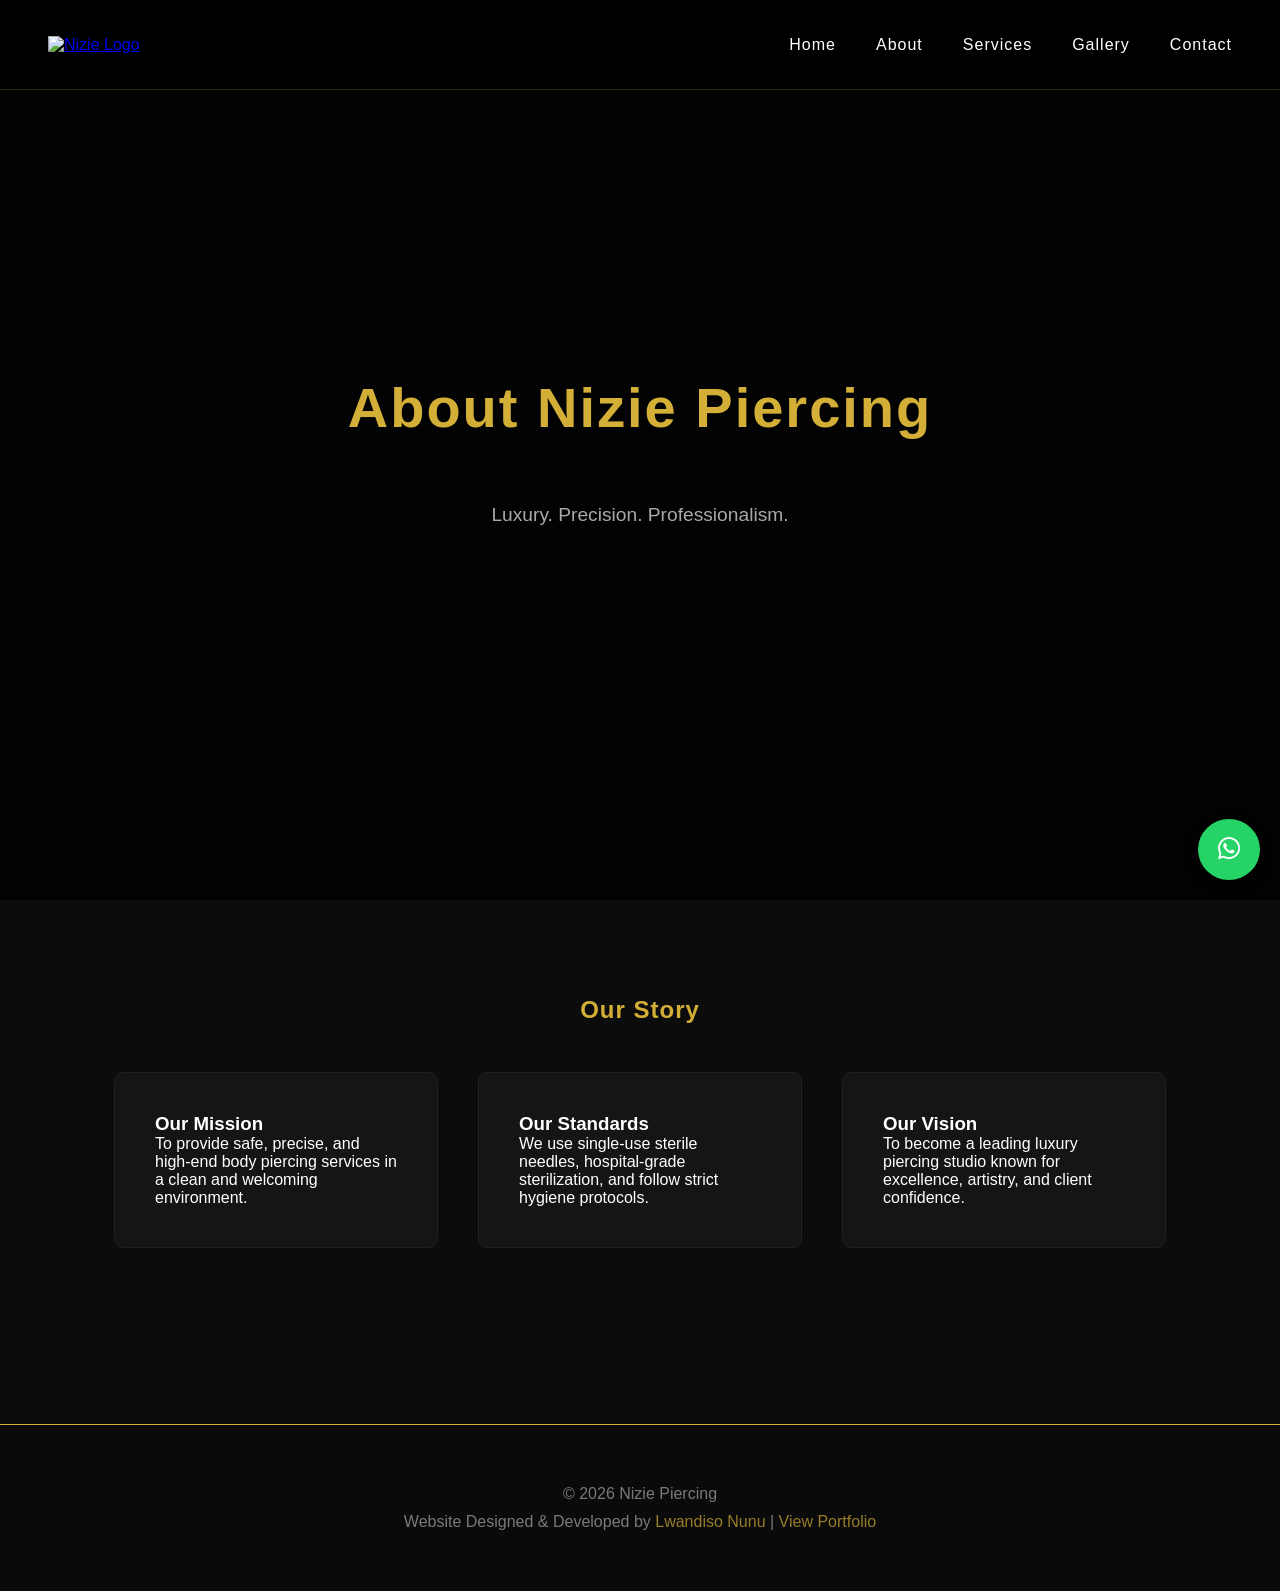
==== About.html @ 222cf8ce "Add files via upload" ====
<!DOCTYPE html>
<html>
<head>
<meta charset="UTF-8">
<meta name="viewport" content="width=device-width, initial-scale=1.0">
<title>About | Nizie Piercing</title>
<link rel="stylesheet" href="style.css">

<!-- Instagram Icon (same as Home) -->
<link rel="stylesheet" href="https://cdnjs.cloudflare.com/ajax/libs/font-awesome/6.5.0/css/all.min.css">
</head>

<body>

<nav>
  <div class="logo">
    <a href="index.html">
      <img src="Assets/logo.png" alt="Nizie Logo">
    </a>
  </div>

  <div class="menu-toggle" onclick="toggleMenu()">☰</div>

  <ul id="nav-links">
    <li><a href="index.html">Home</a></li>
    <li><a href="About.html">About</a></li>
    <li><a href="Services.html">Services</a></li>
    <li><a href="Gallery.html">Gallery</a></li>
    <li><a href="Contact.html">Contact</a></li>
  </ul>
</nav>

<!-- Hero Section (same layout style as Home) -->
<div class="hero" style="background: linear-gradient(rgba(0,0,0,0.8), rgba(0,0,0,0.8)),
url('Assets/hero.png') center/cover no-repeat;">
  <h2>About Nizie Piercing</h2>
  <p>Luxury. Precision. Professionalism.</p>
</div>

<!-- About Content Section -->
<section>
  <h2>Our Story</h2>

  <div class="grid">
    <div class="card">
      <h3>Our Mission</h3>
      <p>
        To provide safe, precise, and high-end body piercing services in a clean
        and welcoming environment.
      </p>
    </div>

    <div class="card">
      <h3>Our Standards</h3>
      <p>
        We use single-use sterile needles, hospital-grade sterilization, and
        follow strict hygiene protocols.
      </p>
    </div>

    <div class="card">
      <h3>Our Vision</h3>
      <p>
        To become a leading luxury piercing studio known for excellence,
        artistry, and client confidence.
      </p>
    </div>
  </div>
</section>

<footer class="premium-footer">

<p>© 2026 Nizie Piercing</p>

<p class="developer-credit">
    Website Designed & Developed by
    <a href="https://nunu-dev.netlify.app/" target="_blank" rel="noopener noreferrer">
        Lwandiso Nunu
    </a>
    |
    <a href="https://nunu-dev.netlify.app/" target="_blank" rel="noopener noreferrer">
        View Portfolio
    </a>
</p>

</footer>   

<a href="https://wa.me/27680266883" class="whatsapp-float" target="_blank">
  <i class="fab fa-whatsapp"></i>
</a>

<script>
function toggleMenu(){
  document.getElementById("nav-links").classList.toggle("active");
}

/* Navbar scroll effect (same as Home) */
window.addEventListener("scroll", function(){
  const nav = document.querySelector("nav");
  nav.classList.toggle("scrolled", window.scrollY > 50);
});
</script>

</body>
</html>
---- style.css ----
:root {
  --black: #0c0c0c;
  --dark: #151515;
  --gold: #d4af37;
  --light-gold: #f5e6b3;
  --white: #ffffff;
  --gray: #aaaaaa;
}

* {
  margin: 0;
  padding: 0;
  box-sizing: border-box;
  font-family: "Segoe UI", sans-serif;
  scroll-behavior: smooth;
}

body {
  background-color: var(--black);
  color: var(--white);
}

/* ================= NAVBAR ================= */

nav {
  background: rgba(0,0,0,0.95);
  height: 90px;
  padding: 0 3rem;
  display: flex;
  justify-content: space-between;
  align-items: center;
  position: fixed;
  width: 100%;
  top: 0;
  z-index: 1000;
  transition: all 0.4s ease;
  border-bottom: 1px solid rgba(212,175,55,0.2);
}

/* Shrink effect */
nav.scrolled {
  height: 65px;
  background: #000;
  border-bottom: 1px solid var(--gold);
}

/* Logo */
.logo img {
  width: 160px;
  height: auto;
  transition: all 0.4s ease;
}

nav.scrolled .logo img {
  height: 45px;
}

/* Navigation Links */
nav ul {
  list-style: none;
  display: flex;
  gap: 2.5rem;
}

nav ul li a {
  position: relative;
  text-decoration: none;
  color: var(--white);
  font-weight: 500;
  letter-spacing: 1px;
  padding-bottom: 5px;
}

/* Animated gold underline */
nav ul li a::after {
  content: "";
  position: absolute;
  left: 0;
  bottom: 0;
  width: 0%;
  height: 2px;
  background: var(--gold);
  transition: width 0.3s ease;
}

nav ul li a:hover::after {
  width: 100%;
}

nav ul li a:hover {
  color: var(--gold);
}

/* Hamburger */
.menu-toggle {
  display: none;
  font-size: 2rem;
  color: var(--gold);
  cursor: pointer;
}

/* ================= HERO ================= */

.hero {
  height: 100vh;
  background: linear-gradient(rgba(0,0,0,0.7), rgba(0,0,0,0.7)),
  url("Assets/nizie2.jpg") center/cover no-repeat;
  display: flex;
  justify-content: center;
  align-items: center;
  text-align: center;
  flex-direction: column;
  padding: 1rem;
}

.hero h2 {
  font-size: 3.5rem;
  color: var(--gold);
  letter-spacing: 2px;
}

.hero p {
  margin-top: 1rem;
  color: var(--gray);
  font-size: 1.2rem;
}

.btn {
  margin-top: 2rem;
  padding: 1rem 2.5rem;
  background: var(--gold);
  color: #000;
  text-decoration: none;
  font-weight: bold;
  border-radius: 30px;
  transition: 0.3s;
}

.btn:hover {
  background: var(--light-gold);
}

/* ================= SECTIONS ================= */

section {
  max-width: 1100px;
  margin: auto;
  padding: 6rem 1.5rem;
}

h2 {
  text-align: center;
  color: var(--gold);
  margin-bottom: 3rem;
  letter-spacing: 1px;
}

/* Default grid for other pages */
.grid {
  display: grid;
  grid-template-columns: repeat(auto-fit, minmax(250px,1fr));
  gap: 2.5rem;
}

/* Masonry gallery only */
.gallery-grid{
column-count:3;
column-gap:1.5rem;
margin-top:1.5rem;
}

@media(max-width:900px){
.gallery-grid{
column-count:2;
}
}

@media(max-width:500px){
.gallery-grid{
column-count:1;
}
}

.card {
  background: var(--dark);
  padding: 2.5rem;
  border-radius: 10px;
  border: 1px solid #222;
  transition: 0.4s ease;
}

.card:hover {
  border-color: var(--gold);
  transform: translateY(-8px);
}

/* ================= FOOTER ================= */

footer {
  text-align: center;
  padding: 2.5rem;
  background: #000;
  color: var(--gray);
  border-top: 1px solid rgba(212,175,55,0.2);
}

/* ================= FLOATING WHATSAPP ================= */

.whatsapp-float {
  position: fixed;
  bottom: 20px;
  right: 20px;
  background: #25D366;
  color: #fff;
  padding: 16px 20px;
  border-radius: 50%;
  font-size: 1.6rem;
  box-shadow: 0 4px 15px rgba(0,0,0,0.4);
  z-index: 1000;
}

/* ================= MOBILE ================= */

@media(max-width: 768px){

  nav {
    justify-content: center;
    padding: 0 1.5rem;
  }

  .logo {
    position: absolute;
    left: 50%;
    transform: translateX(-50%);
  }

  nav ul {
    position: absolute;
    top: 90px;
    right: 0;
    background: #000;
    flex-direction: column;
    width: 220px;
    display: none;
    padding: 2rem;
    gap: 1.5rem;
  }

  nav ul.active {
    display: flex;
  }

  .menu-toggle {
    display: block;
    position: absolute;
    right: 20px;
  }

  .hero h2 {
    font-size: 2.2rem;
  }

}

.premium-footer {
  background: #0a0a0a;
  border-top: 1px solid var(--gold);
  padding: 50px 20px;
  text-align: center;
  margin-top: 80px;
}

.premium-footer p {
  opacity: 0.7;
  margin: 10px 0;
}

.premium-footer a {
  color: var(--gold);
  text-decoration: none;
  font-weight: 500;
  transition: all 0.3s ease;
}

.premium-footer a:hover {
  text-shadow: 0 0 10px rgba(212,175,55,0.6);
}

/* FILTER BUTTONS */

.gallery-filters{
text-align:center;
margin-bottom:30px;
}

.filter-btn{
background:#151515;
color:white;
border:1px solid #333;
padding:10px 18px;
margin:6px;
border-radius:30px;
cursor:pointer;
transition:all 0.3s ease;
}

.filter-btn:hover{
background:var(--gold);
color:black;
}

.filter-btn.active{
background:var(--gold);
color:black;
}


.gallery-grid img{
width:100%;
margin-bottom:1.5rem;
border-radius:12px;
border:1px solid #222;
cursor:pointer;
opacity:0;
transform:scale(0.95);
transition:opacity 0.6s ease,
transform 0.6s ease,
box-shadow 0.35s ease;
}

.gallery-grid img.loaded{
opacity:1;
transform:scale(1);
}

.gallery-grid img:hover{
transform:scale(1.05);
box-shadow:0 12px 30px rgba(0,0,0,0.7);
}

/* Typing text responsive */
#typing-text {
  display: inline-block;
  white-space: normal; /* allow wrapping */
  max-width: 90vw; /* never overflow screen */
  font-weight: 600;
  letter-spacing: 1.5px;
  color: var(--gold);
  text-shadow: 0 0 10px rgba(212,175,55,0.7);
  border-right: 2px solid var(--gold);
  animation: blink-cursor 0.8s steps(44) infinite normal;
  opacity: 0;
  transition: opacity 0.5s ease-in;
  word-wrap: break-word; 
  font-size: clamp(1.5rem, 6vw, 3rem); 
  line-height: 1.2;
  text-align: center;
}

.hero-content {
  max-width: 95%;
  padding: 0 1rem;
}

@keyframes blink-cursor {
  0%, 50% { border-color: var(--gold); }
  51%, 100% { border-color: transparent; }
}

@media(max-width:768px){
  #typing-text {
    border-right: 1.5px solid var(--gold);
  }
}
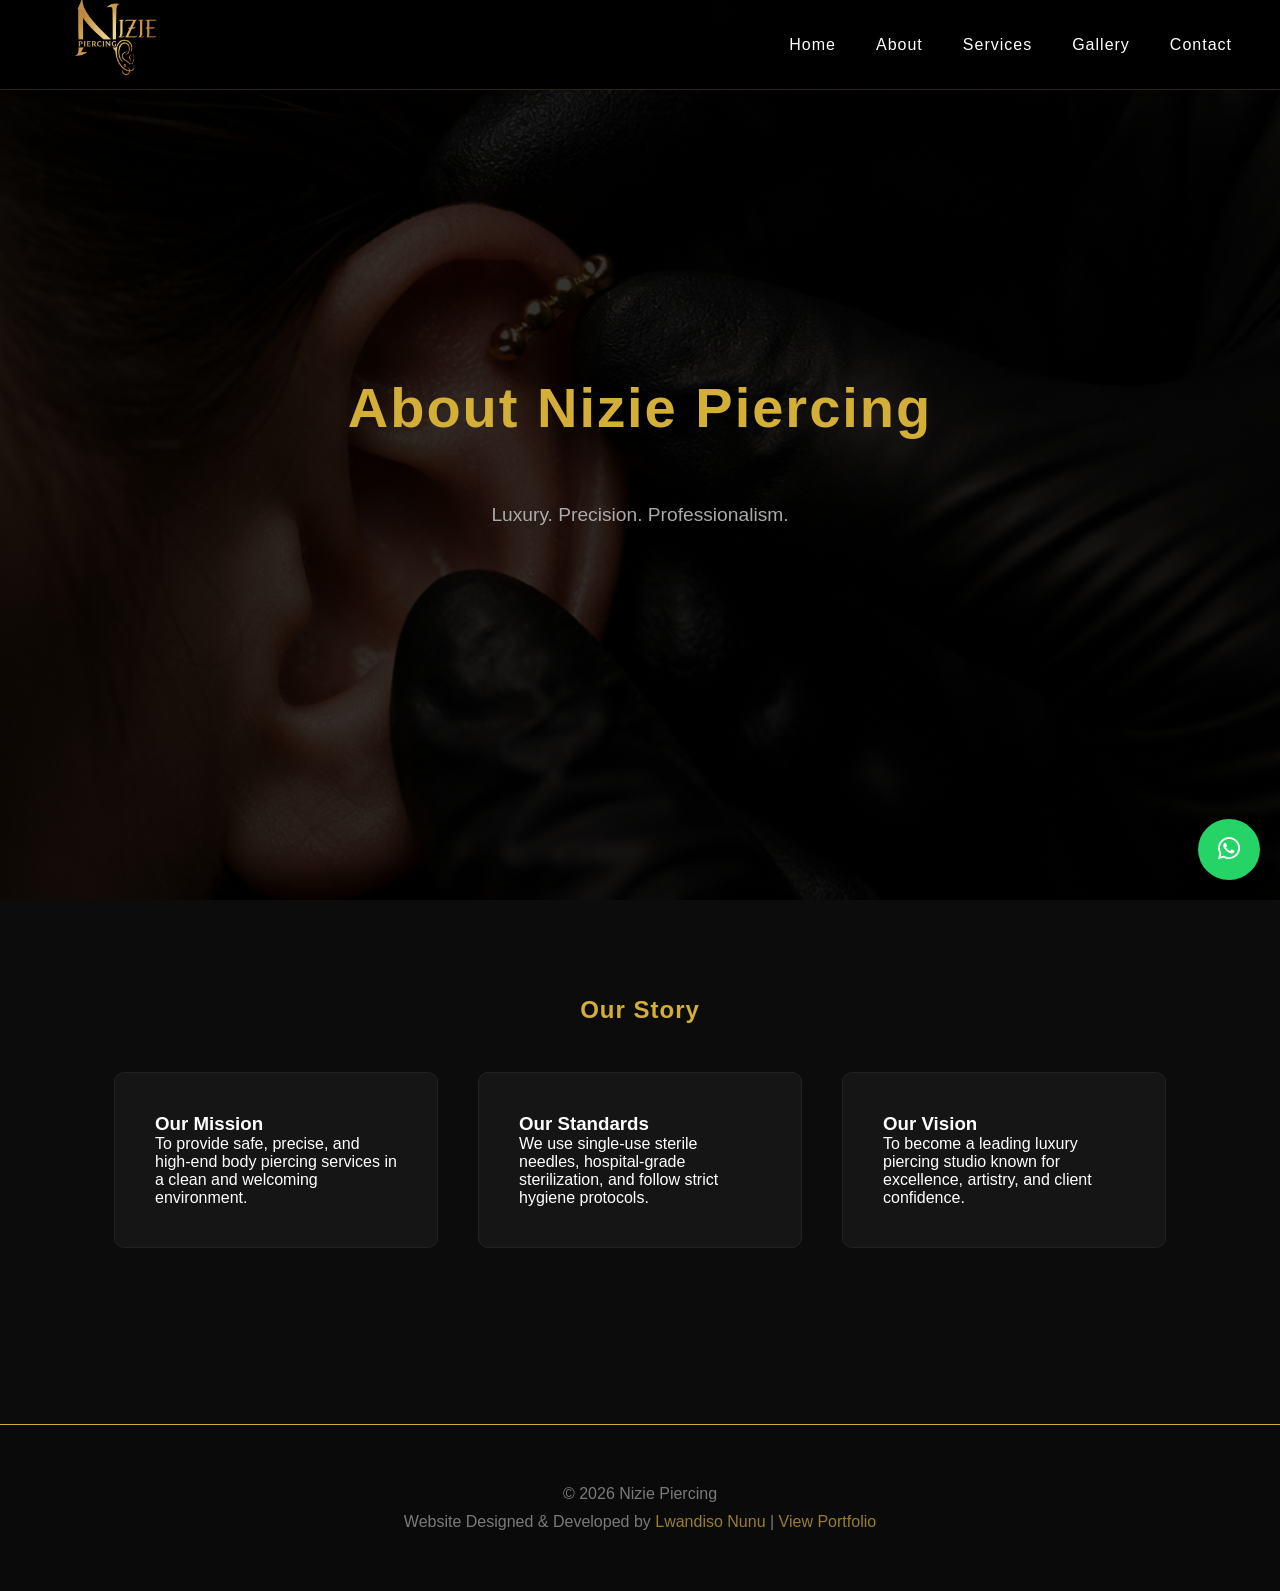
==== commit fd89efc9: "Add files via upload" ====
--- a/About.html
+++ b/About.html
@@ -15,7 +15,7 @@
 <nav>
   <div class="logo">
     <a href="index.html">
-      <img src="Assets/logo.png" alt="Nizie Logo">
+      <img src="assets/logo.png" alt="Nizie Logo">
     </a>
   </div>
 
@@ -32,7 +32,7 @@
 
 <!-- Hero Section (same layout style as Home) -->
 <div class="hero" style="background: linear-gradient(rgba(0,0,0,0.8), rgba(0,0,0,0.8)),
-url('Assets/hero.png') center/cover no-repeat;">
+url('assets/hero.png') center/cover no-repeat;">
   <h2>About Nizie Piercing</h2>
   <p>Luxury. Precision. Professionalism.</p>
 </div>
--- a/style.css
+++ b/style.css
@@ -104,7 +104,7 @@
 .hero {
   height: 100vh;
   background: linear-gradient(rgba(0,0,0,0.7), rgba(0,0,0,0.7)),
-  url("Assets/nizie2.jpg") center/cover no-repeat;
+  url("assets/nizie2.jpg") center/cover no-repeat;
   display: flex;
   justify-content: center;
   align-items: center;
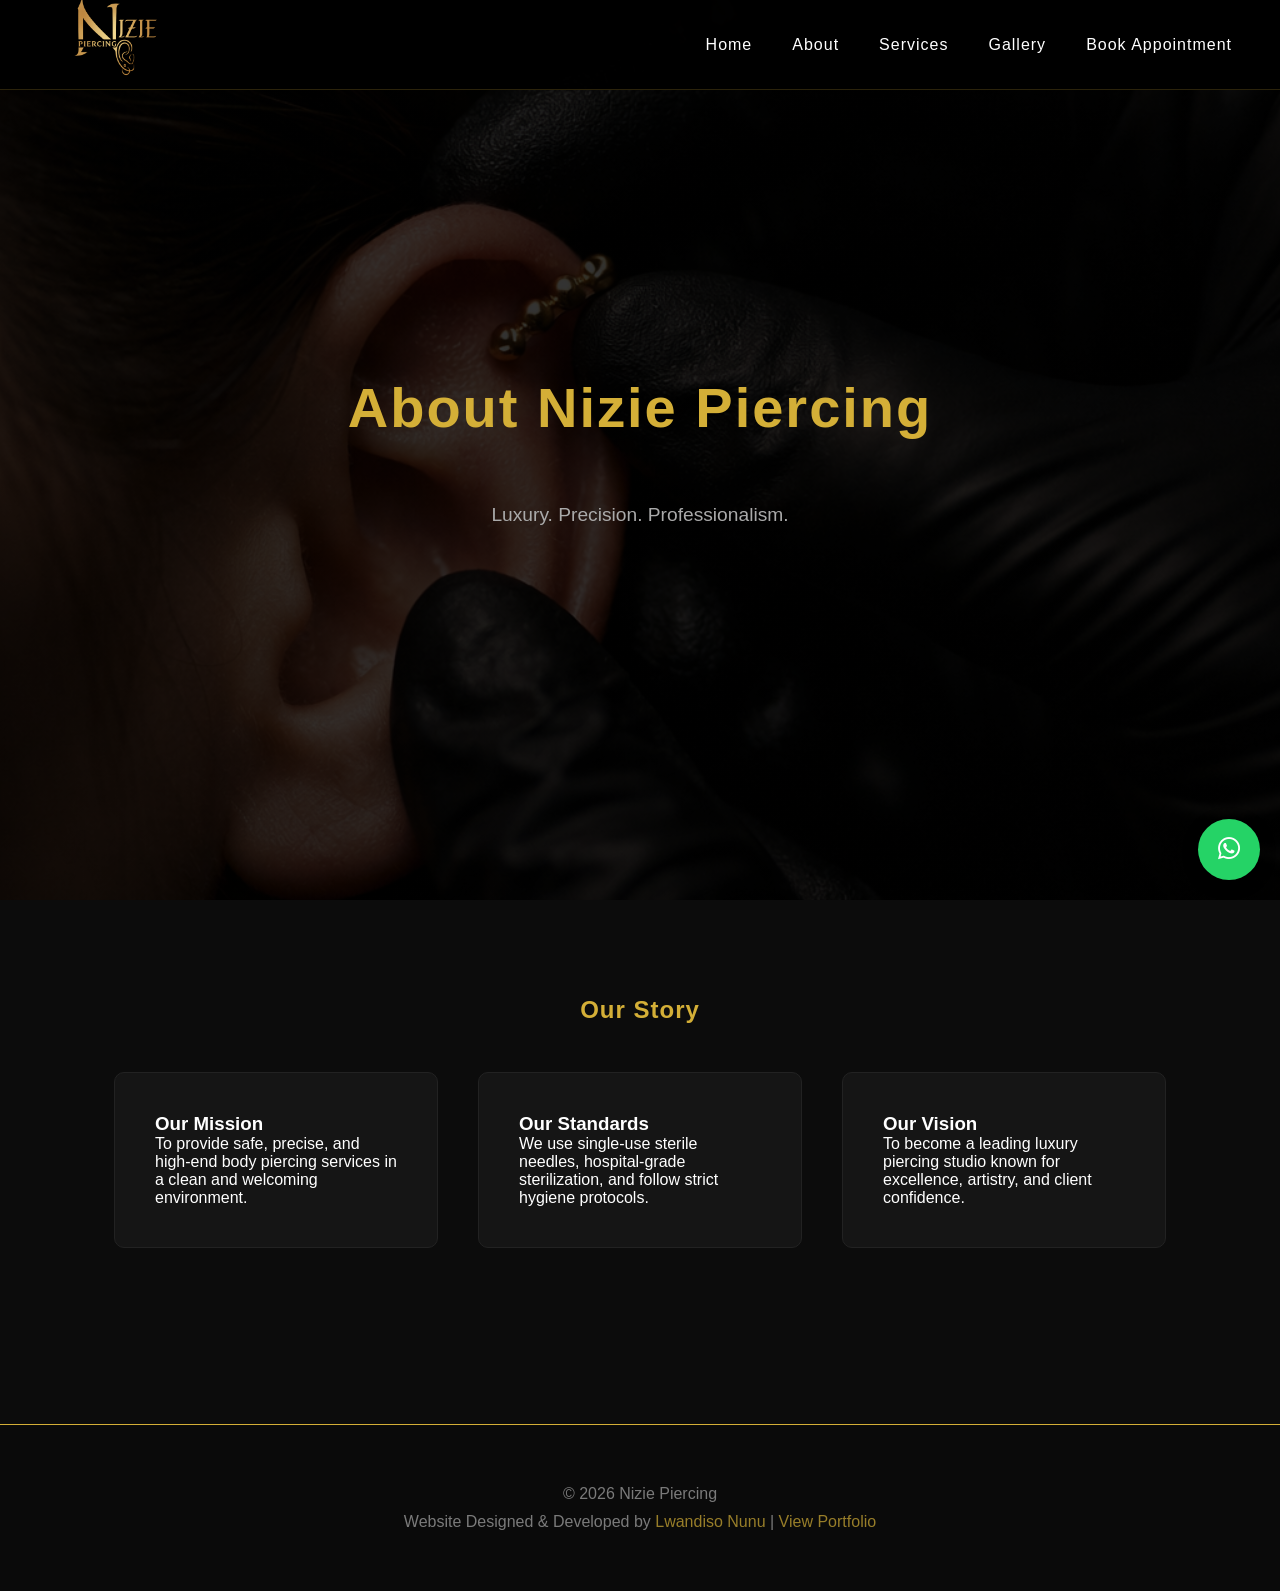
==== commit fde935db: "Add files via upload" ====
--- a/About.html
+++ b/About.html
@@ -4,9 +4,21 @@
 <meta charset="UTF-8">
 <meta name="viewport" content="width=device-width, initial-scale=1.0">
 <title>About | Nizie Piercing</title>
+<meta name="description" content="Nizie Piercing is a luxury piercing studio offering professional body piercing, jewelry, and safe hygienic procedures.">
+<meta name="keywords" content="piercing studio, body piercing, ear piercing, luxury piercing studio, professional piercer">
+<meta name="author" content="Lwandiso Nunu">
+
+<meta name="developer" content="Developed by Lwandiso Nunu">
+
+<link rel="icon" type="image/png" href="logo.png">
+
+<meta property="og:title" content="Nizie Piercing | Ultra Luxury Studio">
+<meta property="og:description" content="Luxury body piercing studio offering safe professional piercings.">
+<meta property="og:image" content="logo.png">
+<meta property="og:type" content="website">
+
 <link rel="stylesheet" href="style.css">
 
-<!-- Instagram Icon (same as Home) -->
 <link rel="stylesheet" href="https://cdnjs.cloudflare.com/ajax/libs/font-awesome/6.5.0/css/all.min.css">
 </head>
 
@@ -26,18 +38,16 @@
     <li><a href="About.html">About</a></li>
     <li><a href="Services.html">Services</a></li>
     <li><a href="Gallery.html">Gallery</a></li>
-    <li><a href="Contact.html">Contact</a></li>
+    <li><a href="BookAppointment.html">Book Appointment</a></li>
   </ul>
 </nav>
 
-<!-- Hero Section (same layout style as Home) -->
 <div class="hero" style="background: linear-gradient(rgba(0,0,0,0.8), rgba(0,0,0,0.8)),
 url('assets/hero.png') center/cover no-repeat;">
   <h2>About Nizie Piercing</h2>
   <p>Luxury. Precision. Professionalism.</p>
 </div>
 
-<!-- About Content Section -->
 <section>
   <h2>Our Story</h2>
 
@@ -94,7 +104,6 @@
   document.getElementById("nav-links").classList.toggle("active");
 }
 
-/* Navbar scroll effect (same as Home) */
 window.addEventListener("scroll", function(){
   const nav = document.querySelector("nav");
   nav.classList.toggle("scrolled", window.scrollY > 50);
--- a/style.css
+++ b/style.css
@@ -19,8 +19,6 @@
   background-color: var(--black);
   color: var(--white);
 }
-
-/* ================= NAVBAR ================= */
 
 nav {
   background: rgba(0,0,0,0.95);
@@ -37,14 +35,12 @@
   border-bottom: 1px solid rgba(212,175,55,0.2);
 }
 
-/* Shrink effect */
 nav.scrolled {
   height: 65px;
   background: #000;
   border-bottom: 1px solid var(--gold);
 }
 
-/* Logo */
 .logo img {
   width: 160px;
   height: auto;
@@ -55,7 +51,6 @@
   height: 45px;
 }
 
-/* Navigation Links */
 nav ul {
   list-style: none;
   display: flex;
@@ -71,7 +66,6 @@
   padding-bottom: 5px;
 }
 
-/* Animated gold underline */
 nav ul li a::after {
   content: "";
   position: absolute;
@@ -91,15 +85,12 @@
   color: var(--gold);
 }
 
-/* Hamburger */
 .menu-toggle {
   display: none;
   font-size: 2rem;
   color: var(--gold);
   cursor: pointer;
 }
-
-/* ================= HERO ================= */
 
 .hero {
   height: 100vh;
@@ -123,6 +114,12 @@
   margin-top: 1rem;
   color: var(--gray);
   font-size: 1.2rem;
+}
+
+.hero .btn{
+  display: inline-block;
+  max-width: 90vw;
+  text-align: center;
 }
 
 .btn {
@@ -134,13 +131,12 @@
   font-weight: bold;
   border-radius: 30px;
   transition: 0.3s;
+   white-space: nowrap;
 }
 
 .btn:hover {
   background: var(--light-gold);
 }
-
-/* ================= SECTIONS ================= */
 
 section {
   max-width: 1100px;
@@ -155,14 +151,12 @@
   letter-spacing: 1px;
 }
 
-/* Default grid for other pages */
 .grid {
   display: grid;
   grid-template-columns: repeat(auto-fit, minmax(250px,1fr));
   gap: 2.5rem;
 }
 
-/* Masonry gallery only */
 .gallery-grid{
 column-count:3;
 column-gap:1.5rem;
@@ -194,8 +188,6 @@
   transform: translateY(-8px);
 }
 
-/* ================= FOOTER ================= */
-
 footer {
   text-align: center;
   padding: 2.5rem;
@@ -203,8 +195,6 @@
   color: var(--gray);
   border-top: 1px solid rgba(212,175,55,0.2);
 }
-
-/* ================= FLOATING WHATSAPP ================= */
 
 .whatsapp-float {
   position: fixed;
@@ -219,8 +209,6 @@
   z-index: 1000;
 }
 
-/* ================= MOBILE ================= */
-
 @media(max-width: 768px){
 
   nav {
@@ -286,8 +274,6 @@
   text-shadow: 0 0 10px rgba(212,175,55,0.6);
 }
 
-/* FILTER BUTTONS */
-
 .gallery-filters{
 text-align:center;
 margin-bottom:30px;
@@ -313,7 +299,6 @@
 background:var(--gold);
 color:black;
 }
-
 
 .gallery-grid img{
 width:100%;
@@ -338,25 +323,21 @@
 box-shadow:0 12px 30px rgba(0,0,0,0.7);
 }
 
-/* Typing text responsive */
 #typing-text {
   display: inline-block;
-  white-space: normal; /* allow wrapping */
-  max-width: 90vw; /* never overflow screen */
+  white-space: pre-line;
+  max-width: 90vw;
   font-weight: 600;
-  letter-spacing: 1.5px;
-  color: var(--gold);
-  text-shadow: 0 0 10px rgba(212,175,55,0.7);
+  letter-spacing: 2px;
+  color: var(--gold);
+  text-shadow: 0 0 12px rgba(212,175,55,0.6);
   border-right: 2px solid var(--gold);
-  animation: blink-cursor 0.8s steps(44) infinite normal;
+  animation: blink-cursor 1s infinite;
+  font-size: clamp(1.5rem, 5vw, 3.2rem);
+  line-height: 1.35;
   opacity: 0;
-  transition: opacity 0.5s ease-in;
-  word-wrap: break-word; 
-  font-size: clamp(1.5rem, 6vw, 3rem); 
-  line-height: 1.2;
-  text-align: center;
-}
-
+  transition: opacity 0.6s ease;
+}
 .hero-content {
   max-width: 95%;
   padding: 0 1rem;
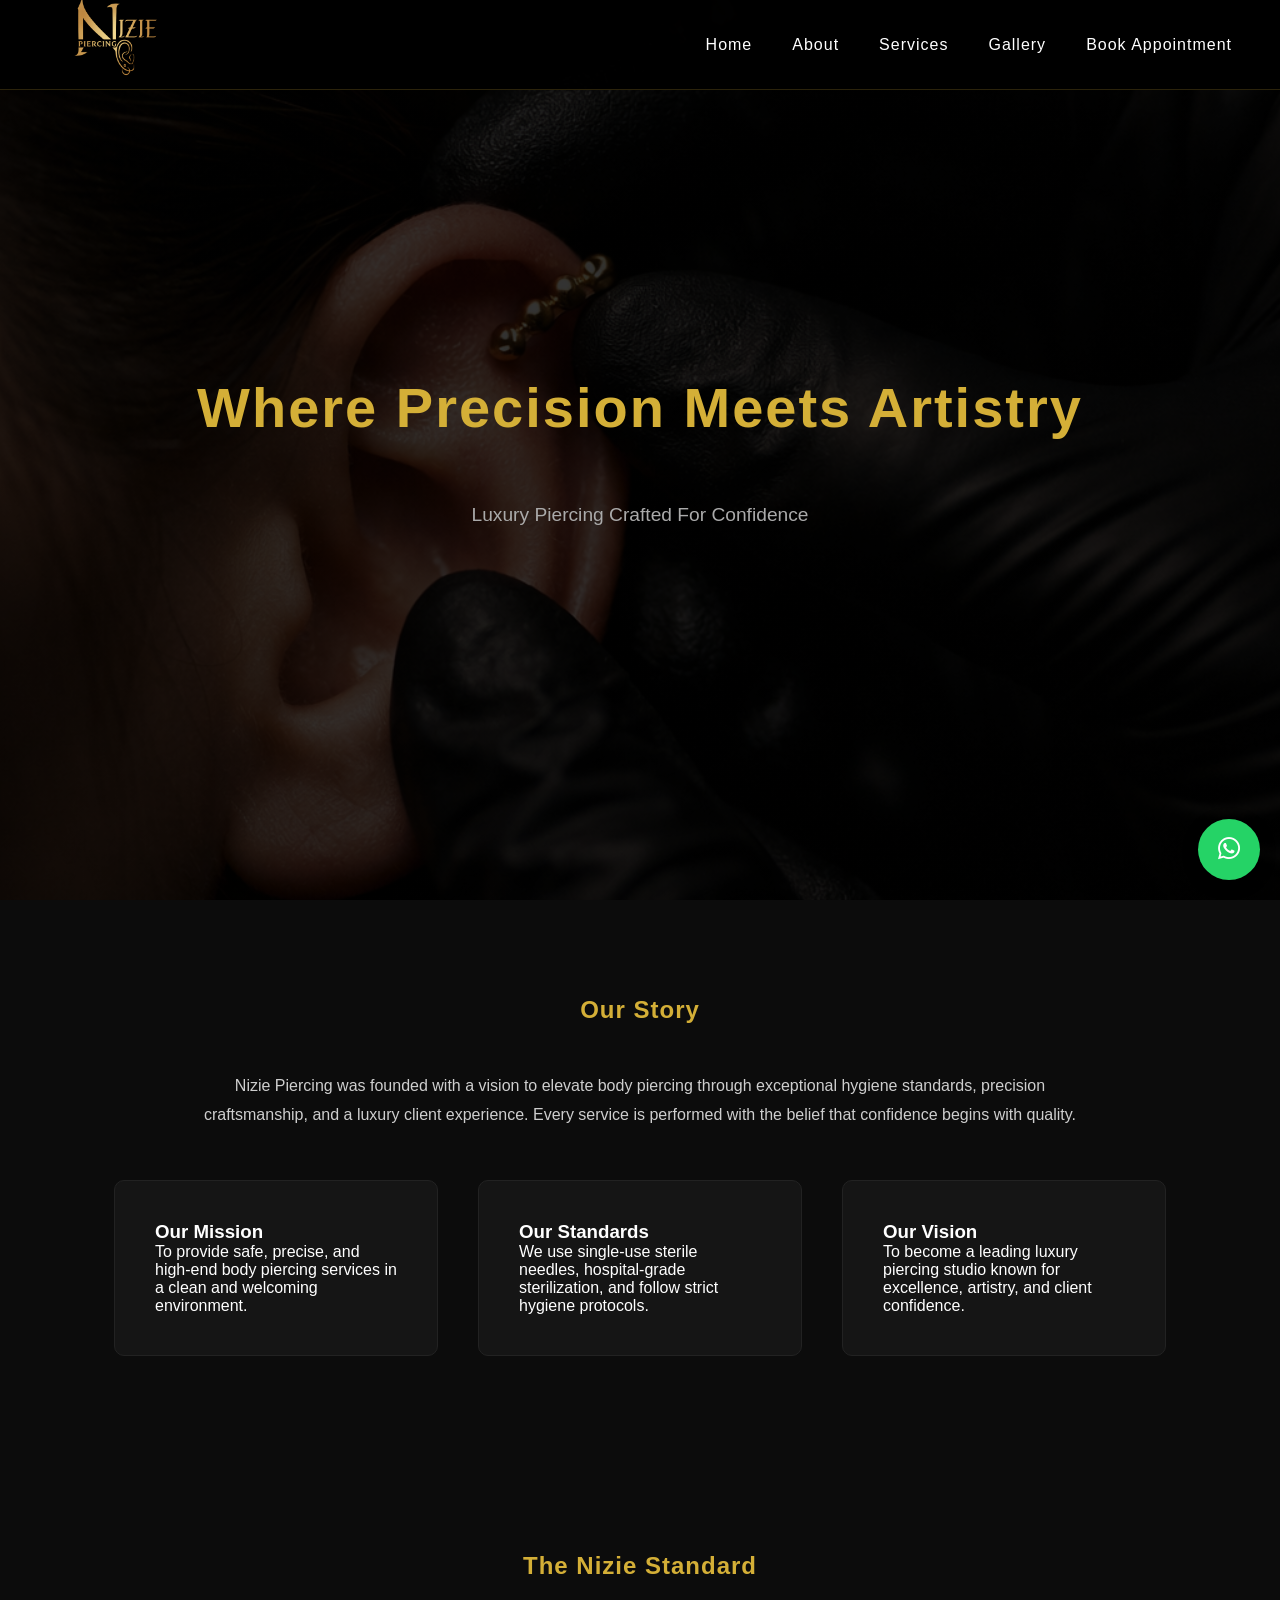
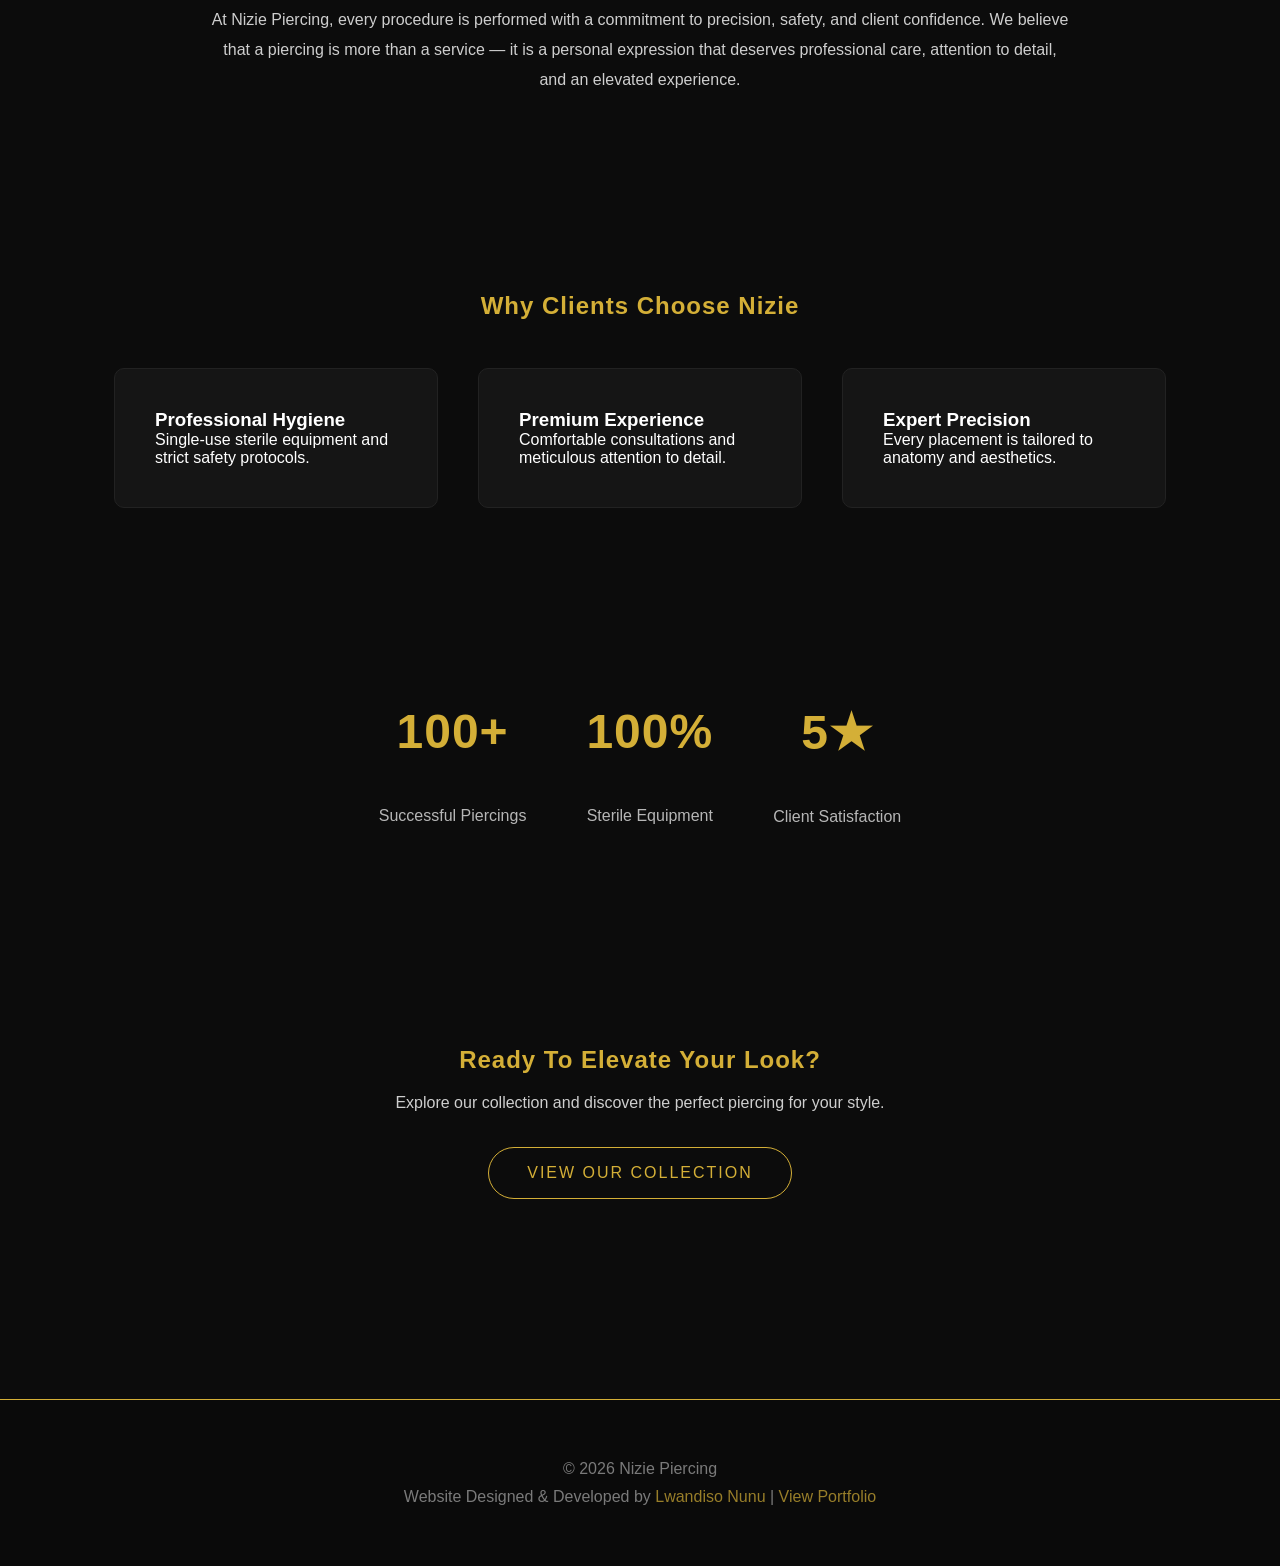
==== commit ac221950: "Add files via upload" ====
--- a/About.html
+++ b/About.html
@@ -20,6 +20,90 @@
 <link rel="stylesheet" href="style.css">
 
 <link rel="stylesheet" href="https://cdnjs.cloudflare.com/ajax/libs/font-awesome/6.5.0/css/all.min.css">
+
+<style>
+.section-intro{
+    max-width:900px;
+    margin:0 auto 50px;
+    text-align:center;
+    opacity:.8;
+    line-height:1.8;
+}
+
+.signature{
+    text-align:center;
+    max-width:900px;
+    margin:auto;
+    padding:100px 20px;
+}
+
+.signature h2{
+    margin-bottom:25px;
+}
+
+.signature p{
+    line-height:1.9;
+    opacity:.8;
+}
+
+.stats{
+    display:flex;
+    justify-content:center;
+    gap:60px;
+    text-align:center;
+    padding:100px 20px;
+}
+
+.stat h2{
+    color:var(--gold);
+    font-size:3rem;
+}
+
+.stat p{
+    opacity:.7;
+}
+
+.about-cta{
+    text-align:center;
+    padding:120px 20px;
+}
+
+.about-cta h2{
+    margin-bottom:20px;
+}
+
+.about-cta p{
+    opacity:.8;
+    margin-bottom:35px;
+}
+
+.collection-btn{
+    display:inline-block;
+    padding:16px 38px;
+    border:1px solid var(--gold);
+    border-radius:50px;
+    color:var(--gold);
+    text-decoration:none;
+    letter-spacing:2px;
+    text-transform:uppercase;
+    transition:.35s;
+}
+
+.collection-btn:hover{
+    background:var(--gold);
+    color:black;
+}
+
+@media(max-width:768px){
+
+    .stats{
+        flex-direction:column;
+        gap:30px;
+    }
+
+}
+
+</style>
 </head>
 
 <body>
@@ -44,14 +128,23 @@
 
 <div class="hero" style="background: linear-gradient(rgba(0,0,0,0.8), rgba(0,0,0,0.8)),
 url('assets/hero.png') center/cover no-repeat;">
-  <h2>About Nizie Piercing</h2>
-  <p>Luxury. Precision. Professionalism.</p>
+  <h2>Where Precision Meets Artistry</h2>
+  <p>Luxury Piercing Crafted For Confidence</p>
 </div>
 
 <section>
+
   <h2>Our Story</h2>
 
+  <p class="section-intro">
+    Nizie Piercing was founded with a vision to elevate body piercing through
+    exceptional hygiene standards, precision craftsmanship, and a luxury client
+    experience. Every service is performed with the belief that confidence
+    begins with quality.
+  </p>
+
   <div class="grid">
+
     <div class="card">
       <h3>Our Mission</h3>
       <p>
@@ -75,7 +168,86 @@
         artistry, and client confidence.
       </p>
     </div>
-  </div>
+
+  </div>
+
+</section>
+
+<section class="signature">
+
+  <h2>The Nizie Standard</h2>
+
+  <p>
+    At Nizie Piercing, every procedure is performed with a commitment to
+    precision, safety, and client confidence. We believe that a piercing
+    is more than a service — it is a personal expression that deserves
+    professional care, attention to detail, and an elevated experience.
+  </p>
+
+</section>
+
+<section>
+
+  <h2>Why Clients Choose Nizie</h2>
+
+  <div class="grid">
+
+    <div class="card">
+      <h3>Professional Hygiene</h3>
+      <p>
+        Single-use sterile equipment and strict safety protocols.
+      </p>
+    </div>
+
+    <div class="card">
+      <h3>Premium Experience</h3>
+      <p>
+        Comfortable consultations and meticulous attention to detail.
+      </p>
+    </div>
+
+    <div class="card">
+      <h3>Expert Precision</h3>
+      <p>
+        Every placement is tailored to anatomy and aesthetics.
+      </p>
+    </div>
+
+  </div>
+
+</section>
+
+<section class="stats">
+
+  <div class="stat">
+    <h2>100+</h2>
+    <p>Successful Piercings</p>
+  </div>
+
+  <div class="stat">
+    <h2>100%</h2>
+    <p>Sterile Equipment</p>
+  </div>
+
+  <div class="stat">
+    <h2>5★</h2>
+    <p>Client Satisfaction</p>
+  </div>
+
+</section>
+
+<section class="about-cta">
+
+  <h2>Ready To Elevate Your Look?</h2>
+
+  <p>
+    Explore our collection and discover the perfect piercing for your style.
+  </p>
+
+  <a href="Gallery.html" class="collection-btn">
+    View Our Collection
+  </a>
+
 </section>
 
 <footer class="premium-footer">
